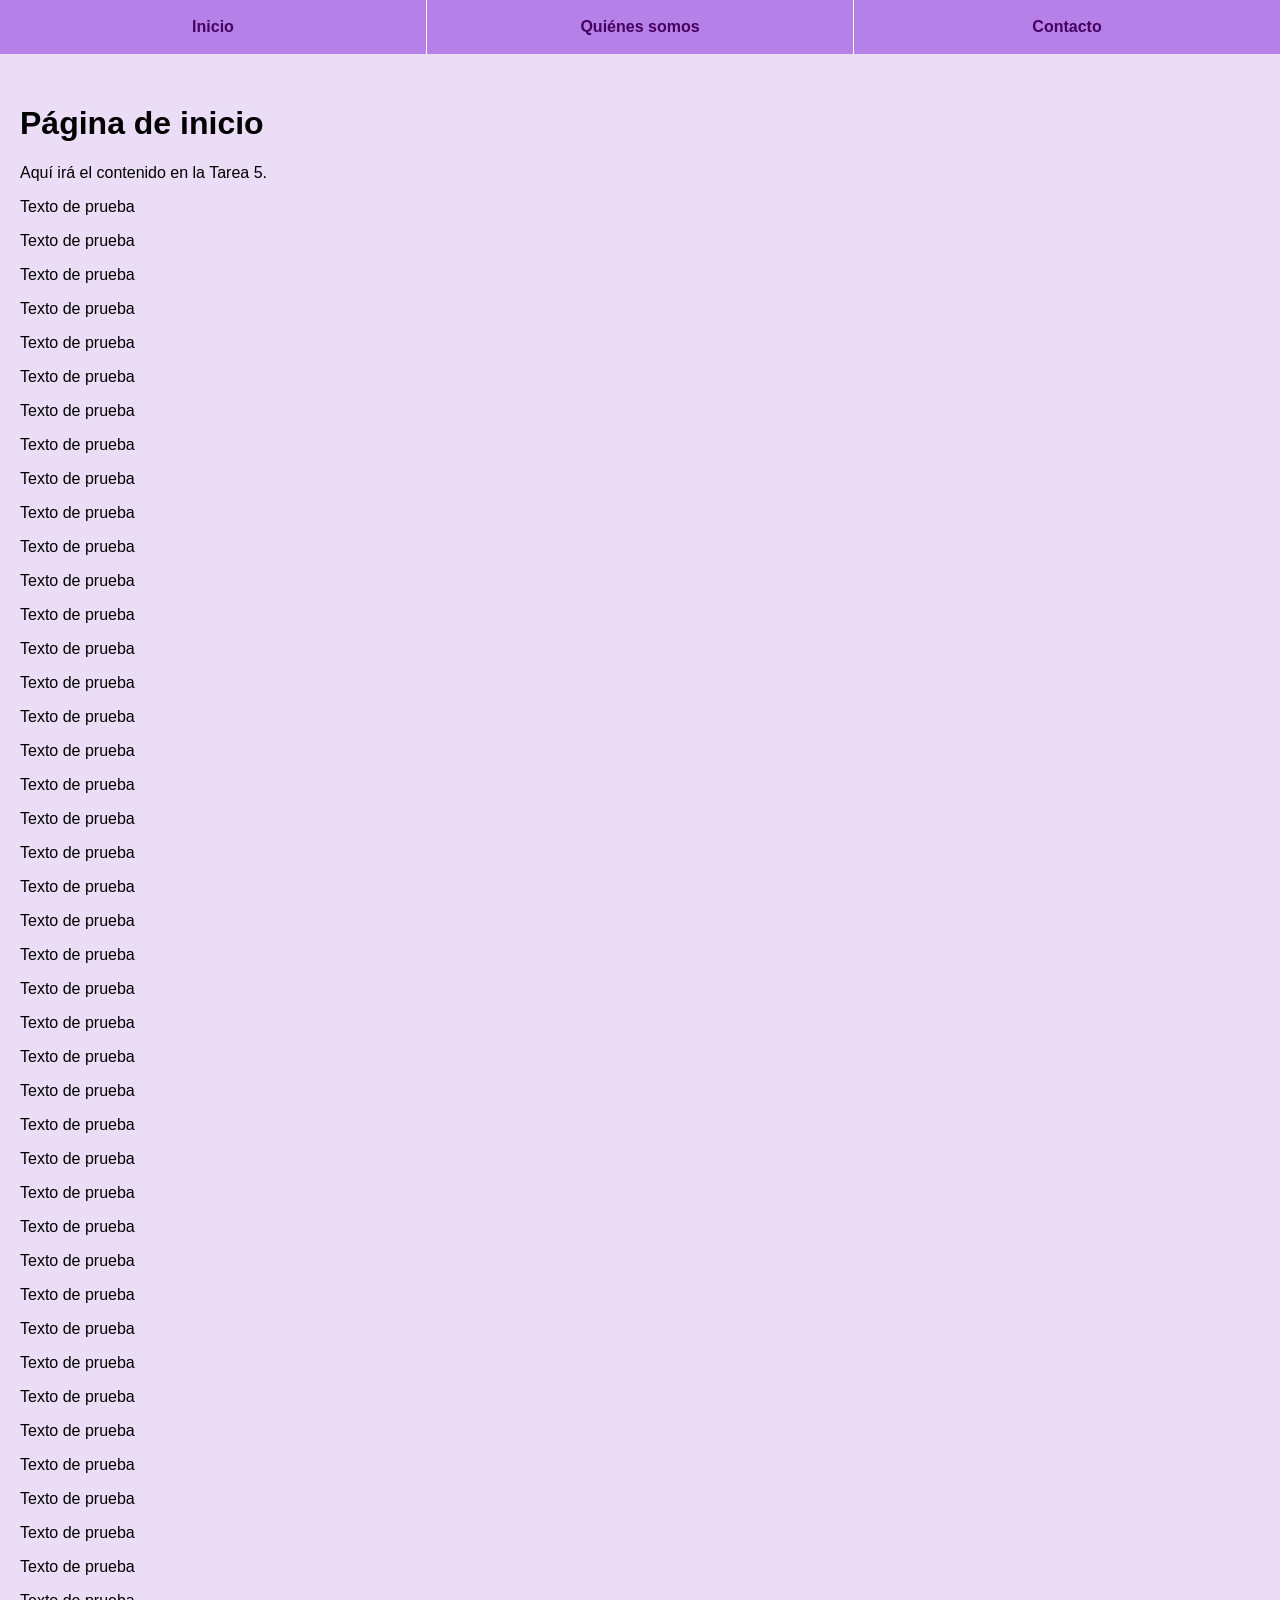
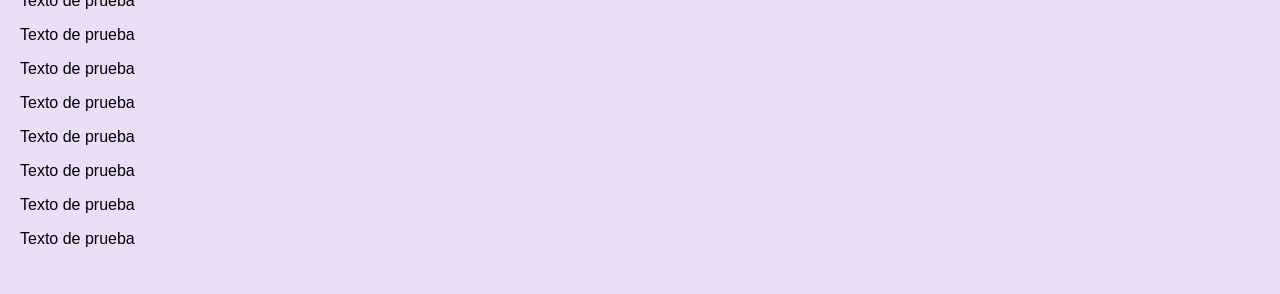
==== ad-l4-1.0/index.html @ d13092ee "barra fija nav con scroll. Closes #19" ====
<!DOCTYPE html>
<html lang="es">
<head>
  <meta charset="UTF-8">
  <meta name="viewport" content="width=device-width, initial-scale=1.0">
  <title>Mundo Canino - Inicio</title>
  <link rel="stylesheet" href="style.css">
</head>
<body>

  <nav>
    <a href="index.html">Inicio</a>
    <a href="about.html">Quiénes somos</a>
    <a href="contact.html">Contacto</a>
  </nav>

  <main>
    <h1>Página de inicio</h1>
        <p>Aquí irá el contenido en la Tarea 5.</p>
        <p>Texto de prueba</p>
        <p>Texto de prueba</p>
        <p>Texto de prueba</p>
        <p>Texto de prueba</p>
        <p>Texto de prueba</p>
        <p>Texto de prueba</p>
        <p>Texto de prueba</p>
        <p>Texto de prueba</p>
        <p>Texto de prueba</p>
        <p>Texto de prueba</p>
        <p>Texto de prueba</p>
        <p>Texto de prueba</p>
        <p>Texto de prueba</p>
        <p>Texto de prueba</p>
        <p>Texto de prueba</p>
        <p>Texto de prueba</p>
        <p>Texto de prueba</p>
        <p>Texto de prueba</p>
        <p>Texto de prueba</p>
        <p>Texto de prueba</p>
        <p>Texto de prueba</p>
        <p>Texto de prueba</p>
        <p>Texto de prueba</p>
        <p>Texto de prueba</p>
        <p>Texto de prueba</p>
        <p>Texto de prueba</p>
        <p>Texto de prueba</p>
        <p>Texto de prueba</p>
        <p>Texto de prueba</p>
        <p>Texto de prueba</p>
        <p>Texto de prueba</p>
        <p>Texto de prueba</p>
        <p>Texto de prueba</p>
        <p>Texto de prueba</p>
        <p>Texto de prueba</p>
        <p>Texto de prueba</p>
        <p>Texto de prueba</p>
        <p>Texto de prueba</p>
        <p>Texto de prueba</p>
        <p>Texto de prueba</p>
        <p>Texto de prueba</p>
        <p>Texto de prueba</p>
        <p>Texto de prueba</p>
        <p>Texto de prueba</p>
        <p>Texto de prueba</p>
        <p>Texto de prueba</p>
        <p>Texto de prueba</p>
        <p>Texto de prueba</p>
        <p>Texto de prueba</p>

  </main>

</body>
</html>
---- ad-l4-1.0/style.css ----
html {
  height: 100%;
  width: 100%;
}

* {   
  box-sizing: border-box;
}

body {
  margin: 0;
  font-family: Arial, sans-serif;
  background-color: #ebddf5;
}

nav {
  position: sticky;
  top: 0;
  z-index: 100;
  display: flex;
  background-color: #b680e9;
}

nav a { 
  flex: 1;
  text-align: center;
  padding: 18px;
  color: rgb(71, 1, 94);
  text-decoration: none;
  font-weight: bold;
  border-right: 1px solid white;
}

nav a:last-child { 
  border-right: none;
}

nav a:hover { 
  background-color: #cf06f2;
}

main {
  padding: 30px 20px;
}
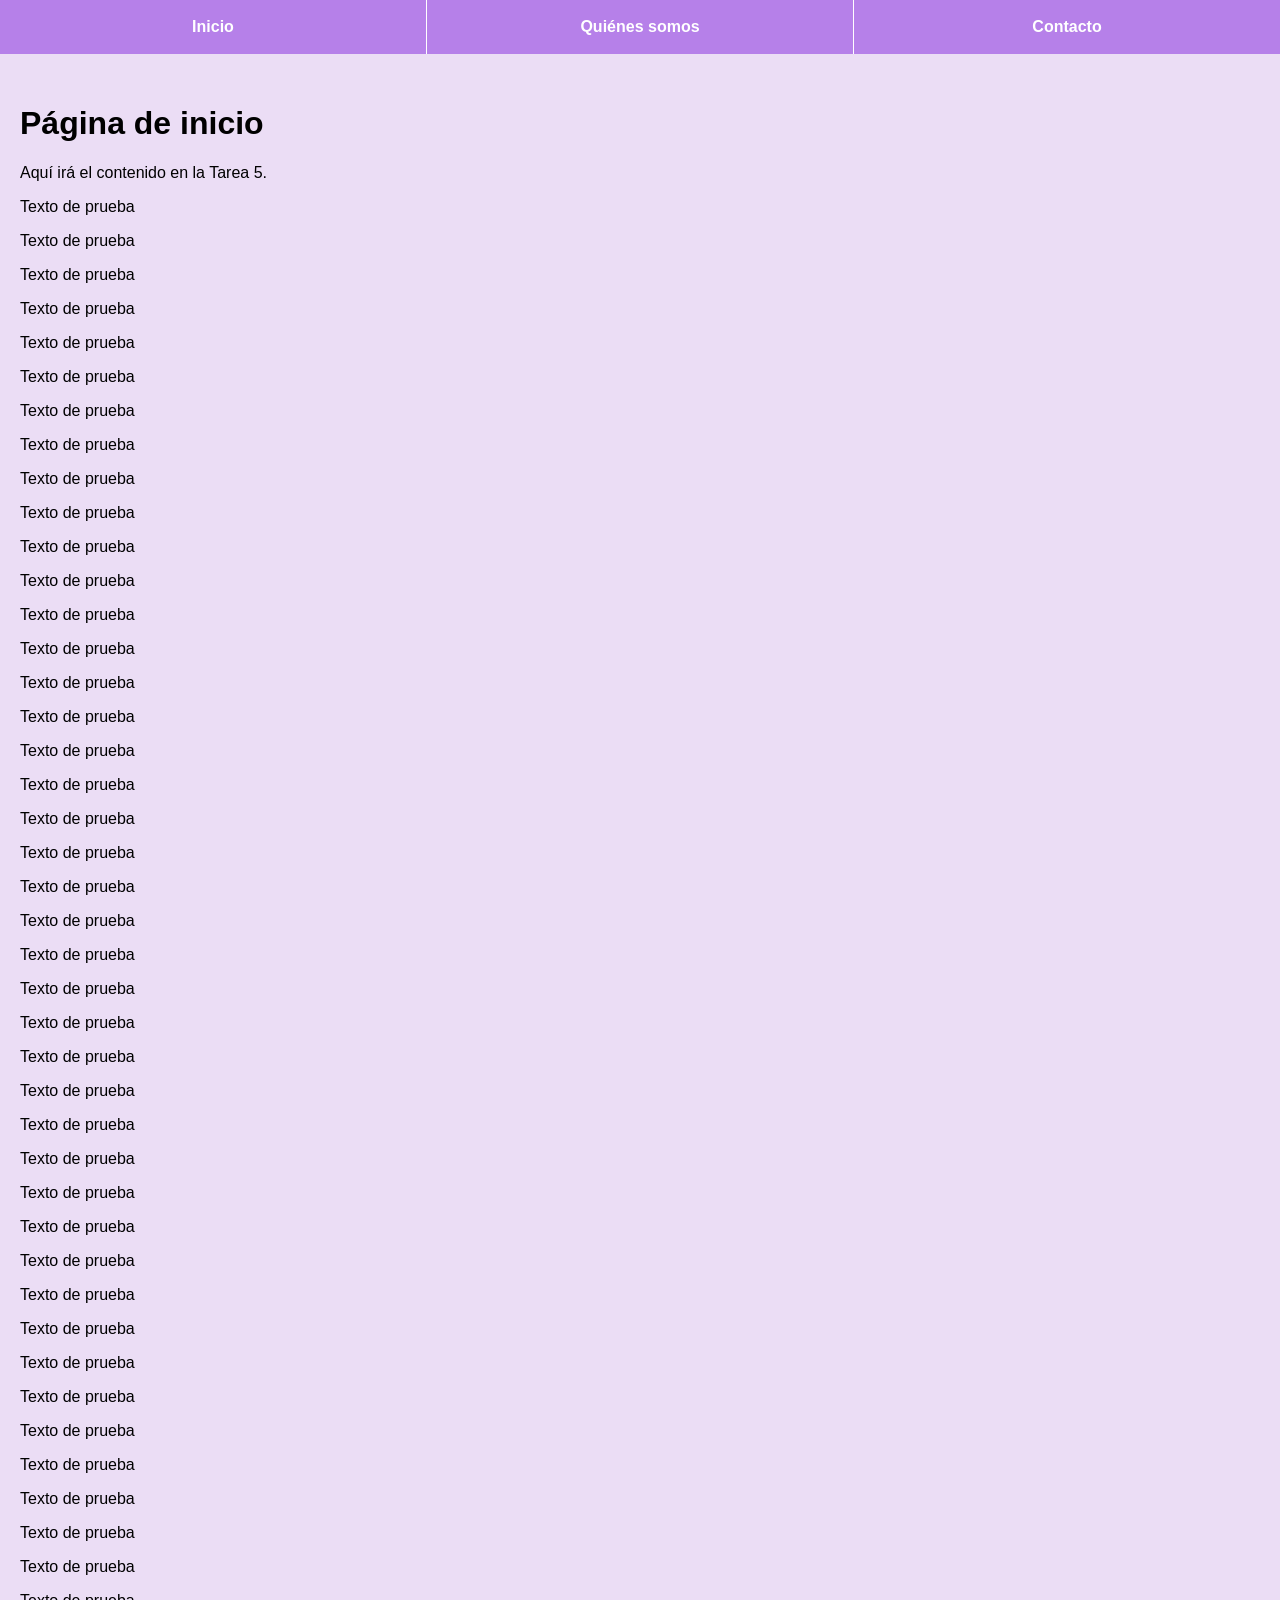
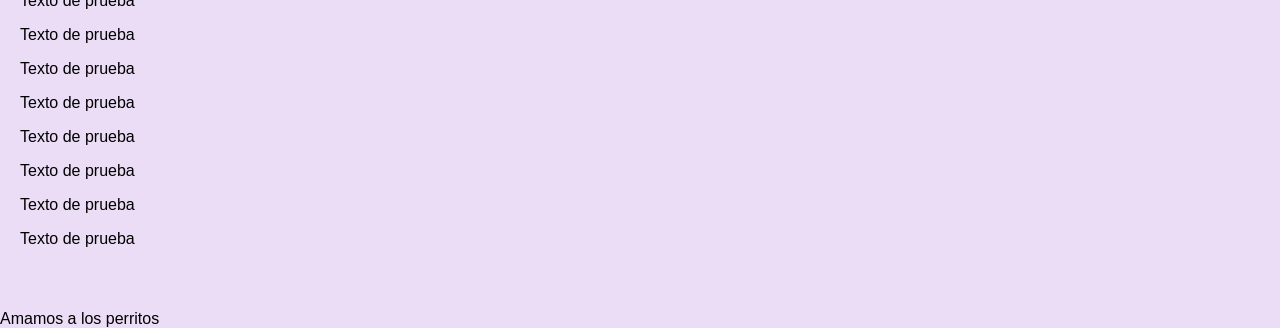
==== commit 6a384332: "Encabezado. Closes #22" ====
--- a/ad-l4-1.0/index.html
+++ b/ad-l4-1.0/index.html
@@ -6,6 +6,7 @@
   <title>Mundo Canino - Inicio</title>
   <link rel="stylesheet" href="style.css">
 </head>
+
 <body>
 
   <nav>
@@ -68,6 +69,11 @@
         <p>Texto de prueba</p>
 
   </main>
+  
+  <footer>
+    <p>Amamos a los perritos</p>
+  </footer>
+
 
 </body>
 </html>
--- a/ad-l4-1.0/style.css
+++ b/ad-l4-1.0/style.css
@@ -25,7 +25,7 @@
   flex: 1;
   text-align: center;
   padding: 18px;
-  color: rgb(71, 1, 94);
+  color: rgb(255, 255, 255);
   text-decoration: none;
   font-weight: bold;
   border-right: 1px solid white;
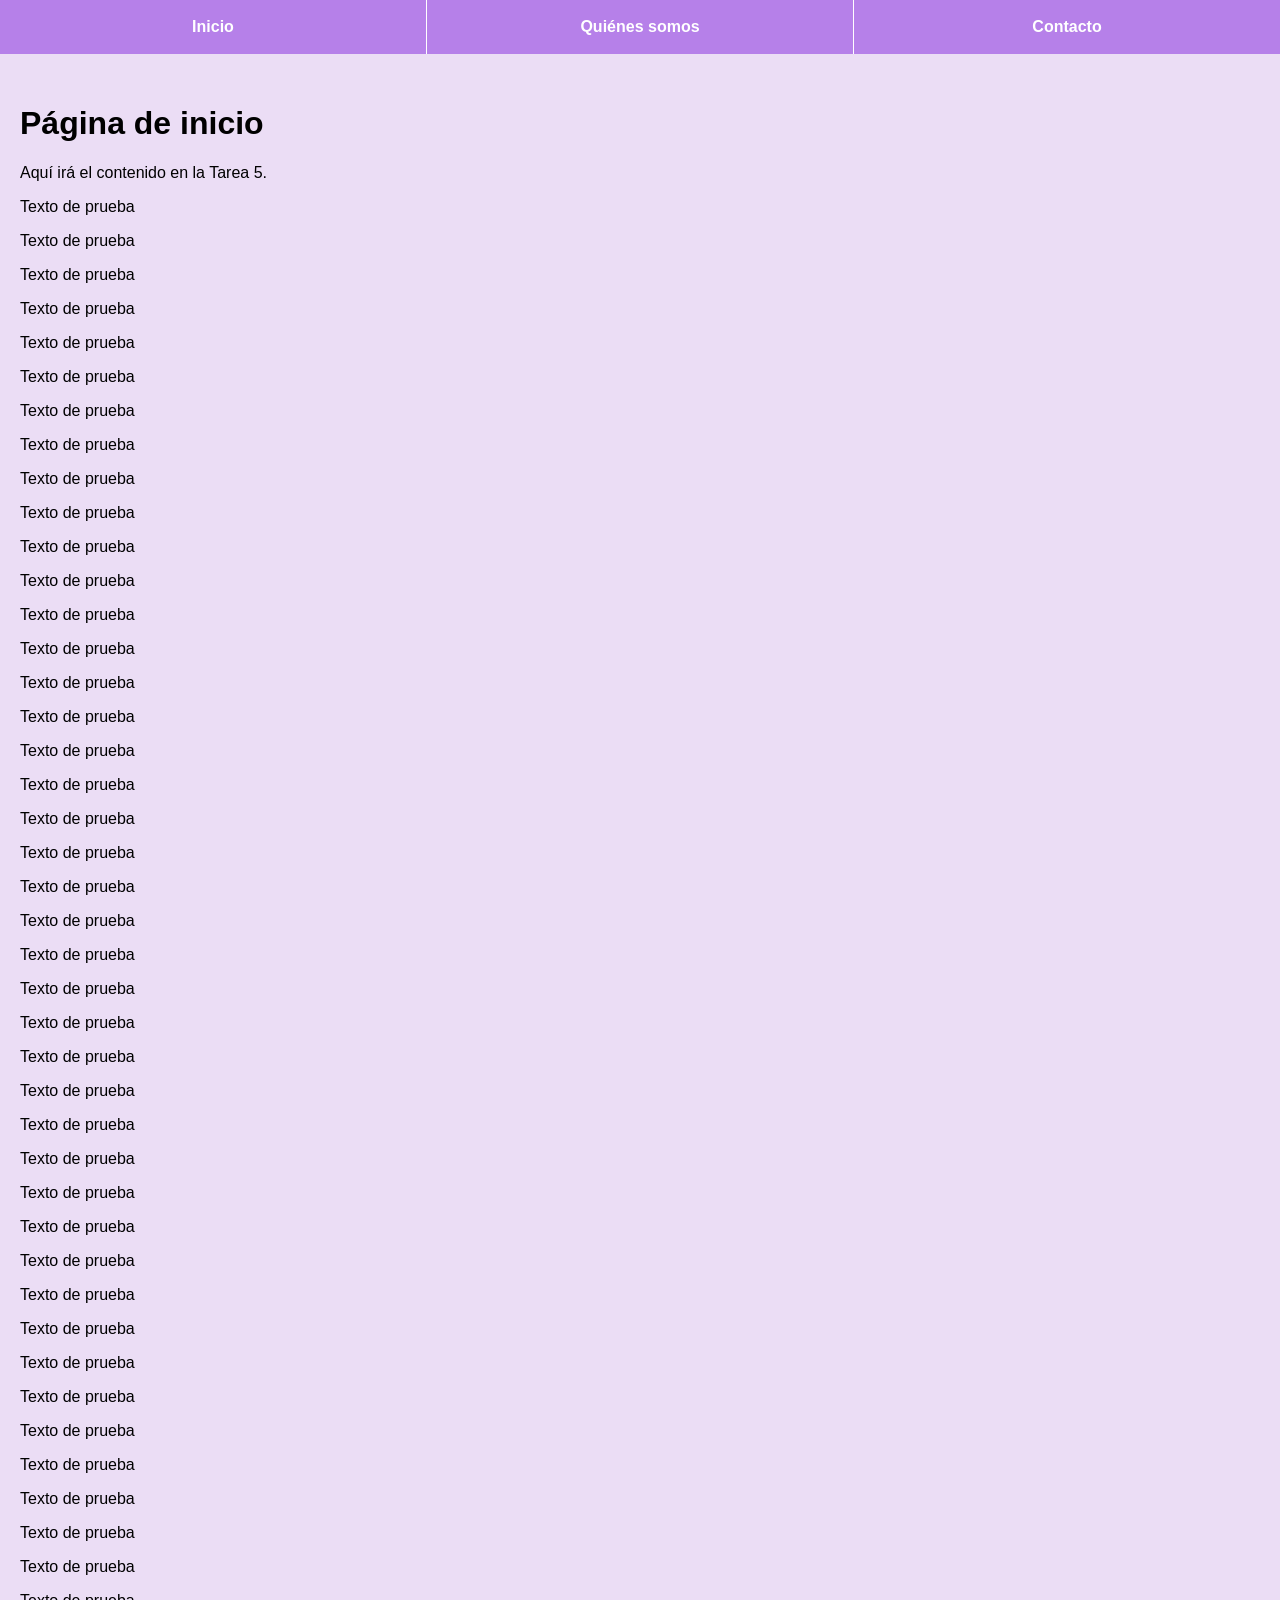
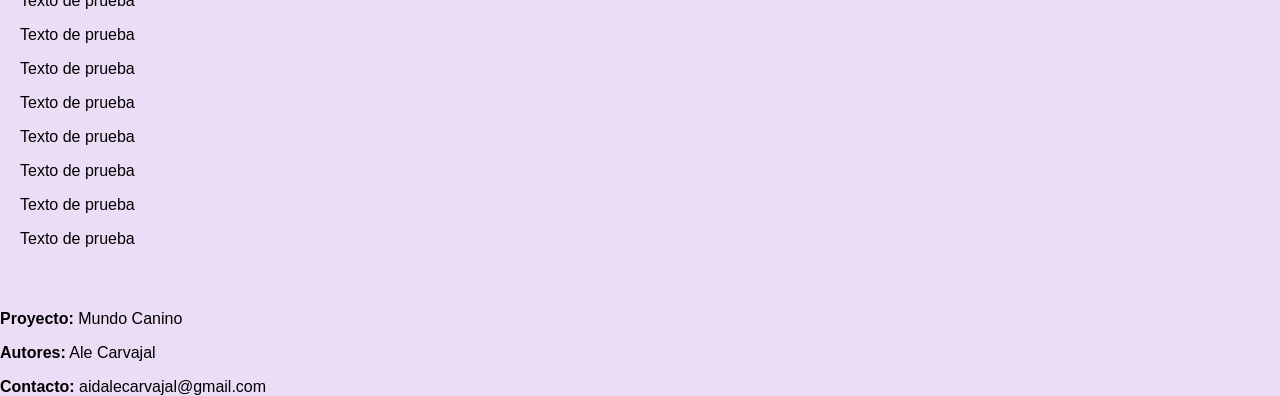
==== commit 9e81300d: "info de contacto. Closes #23" ====
--- a/ad-l4-1.0/index.html
+++ b/ad-l4-1.0/index.html
@@ -71,7 +71,9 @@
   </main>
   
   <footer>
-    <p>Amamos a los perritos</p>
+    <p><strong>Proyecto:</strong> Mundo Canino</p>
+    <p><strong>Autores:</strong> Ale Carvajal</p>
+    <p><strong>Contacto:</strong> aidalecarvajal@gmail.com</p>
   </footer>
 
 
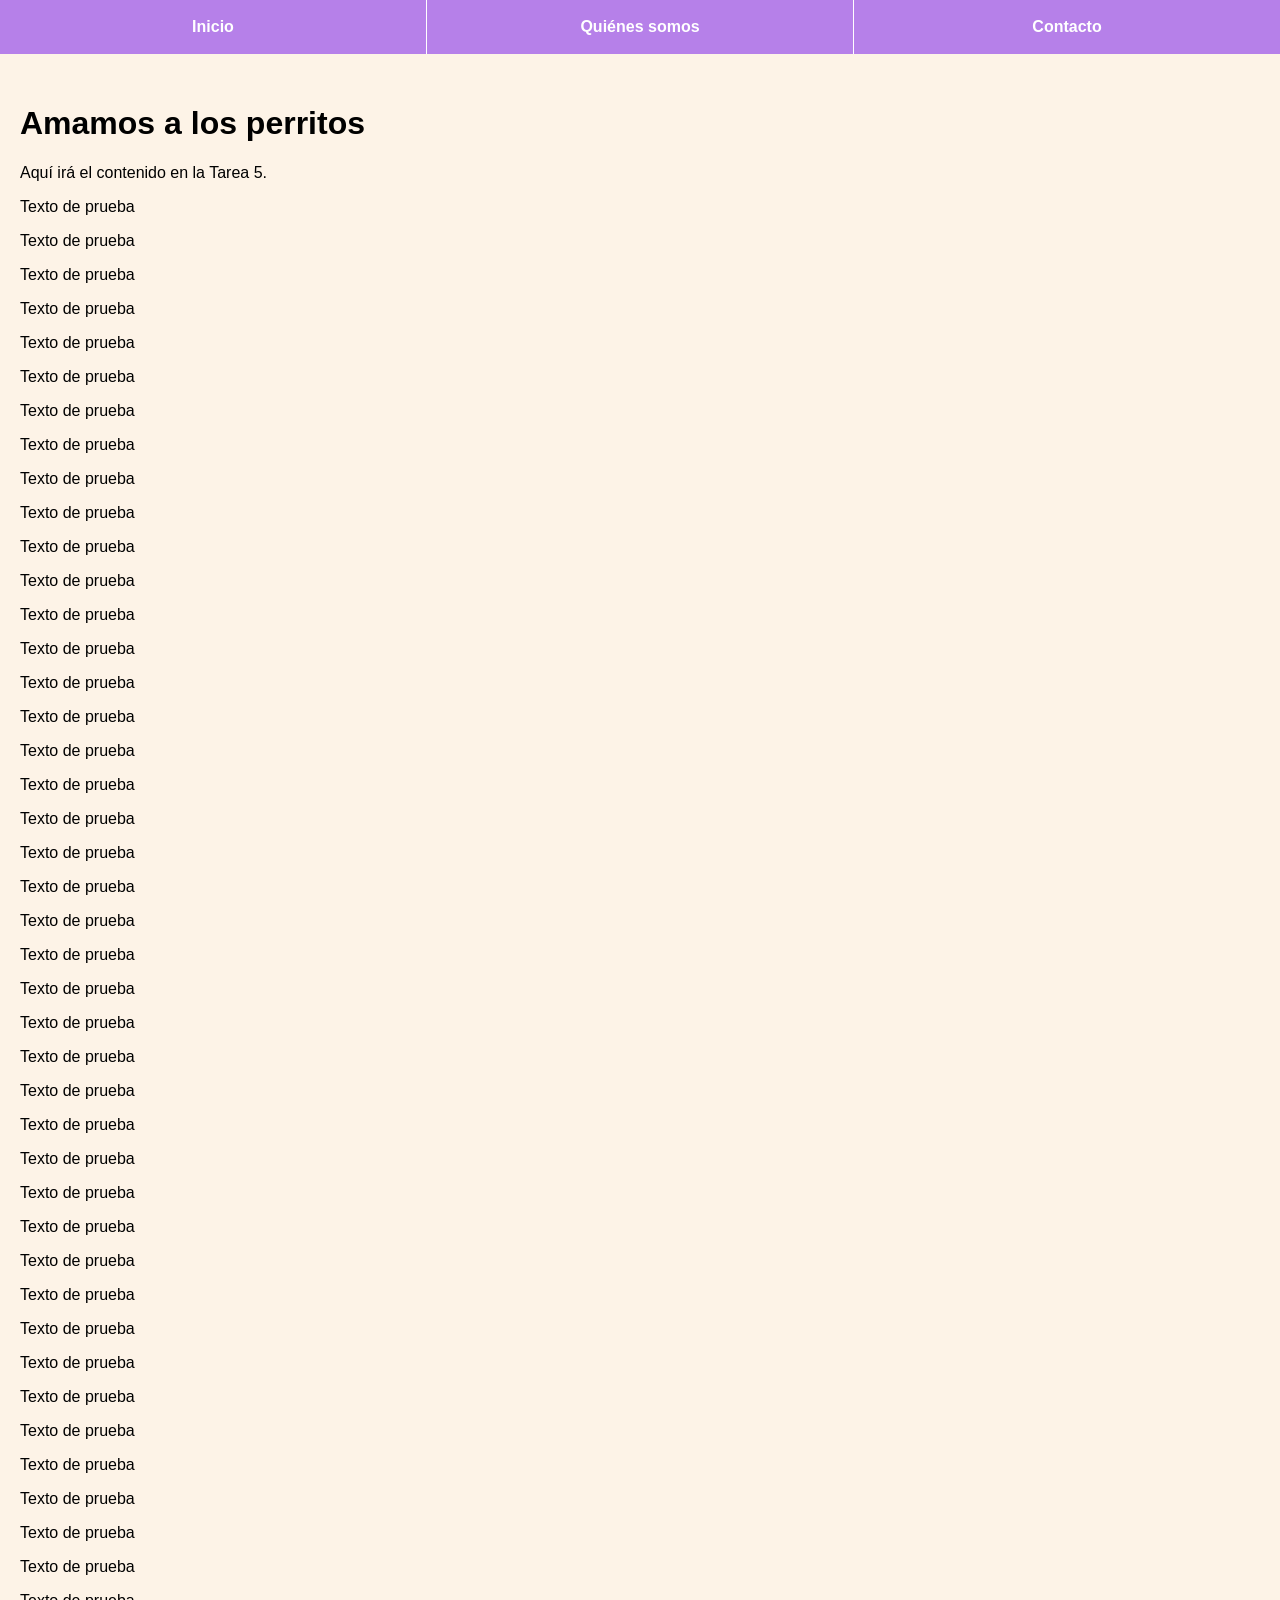
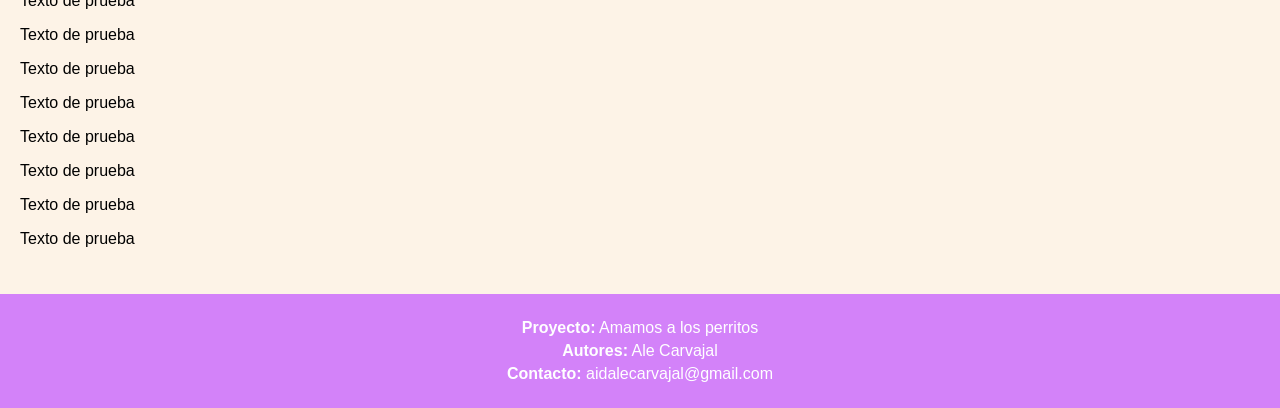
==== commit e28c8e52: "cambio título" ====
--- a/ad-l4-1.0/index.html
+++ b/ad-l4-1.0/index.html
@@ -3,7 +3,7 @@
 <head>
   <meta charset="UTF-8">
   <meta name="viewport" content="width=device-width, initial-scale=1.0">
-  <title>Mundo Canino - Inicio</title>
+  <title>Amamos a los perritos - Inicio</title>
   <link rel="stylesheet" href="style.css">
 </head>
 
@@ -16,7 +16,7 @@
   </nav>
 
   <main>
-    <h1>Página de inicio</h1>
+    <h1>Amamos a los perritos</h1>
         <p>Aquí irá el contenido en la Tarea 5.</p>
         <p>Texto de prueba</p>
         <p>Texto de prueba</p>
@@ -71,7 +71,7 @@
   </main>
   
   <footer>
-    <p><strong>Proyecto:</strong> Mundo Canino</p>
+    <p><strong>Proyecto:</strong> Amamos a los perritos</p>
     <p><strong>Autores:</strong> Ale Carvajal</p>
     <p><strong>Contacto:</strong> aidalecarvajal@gmail.com</p>
   </footer>
--- a/ad-l4-1.0/style.css
+++ b/ad-l4-1.0/style.css
@@ -10,7 +10,26 @@
 body {
   margin: 0;
   font-family: Arial, sans-serif;
-  background-color: #ebddf5;
+  background-color: #fdf3e7;
+  min-height: 100%;
+  display: flex;
+  flex-direction: column;
+}
+
+main {
+  flex: 1;
+  padding: 30px 20px;
+}
+
+footer {
+  background-color: #d382f9;
+  color: white;
+  text-align: center;
+  padding: 20px;
+}
+
+footer p {
+  margin: 5px 0;
 }
 
 nav {
@@ -39,6 +58,3 @@
   background-color: #cf06f2;
 }
 
-main {
-  padding: 30px 20px;
-}
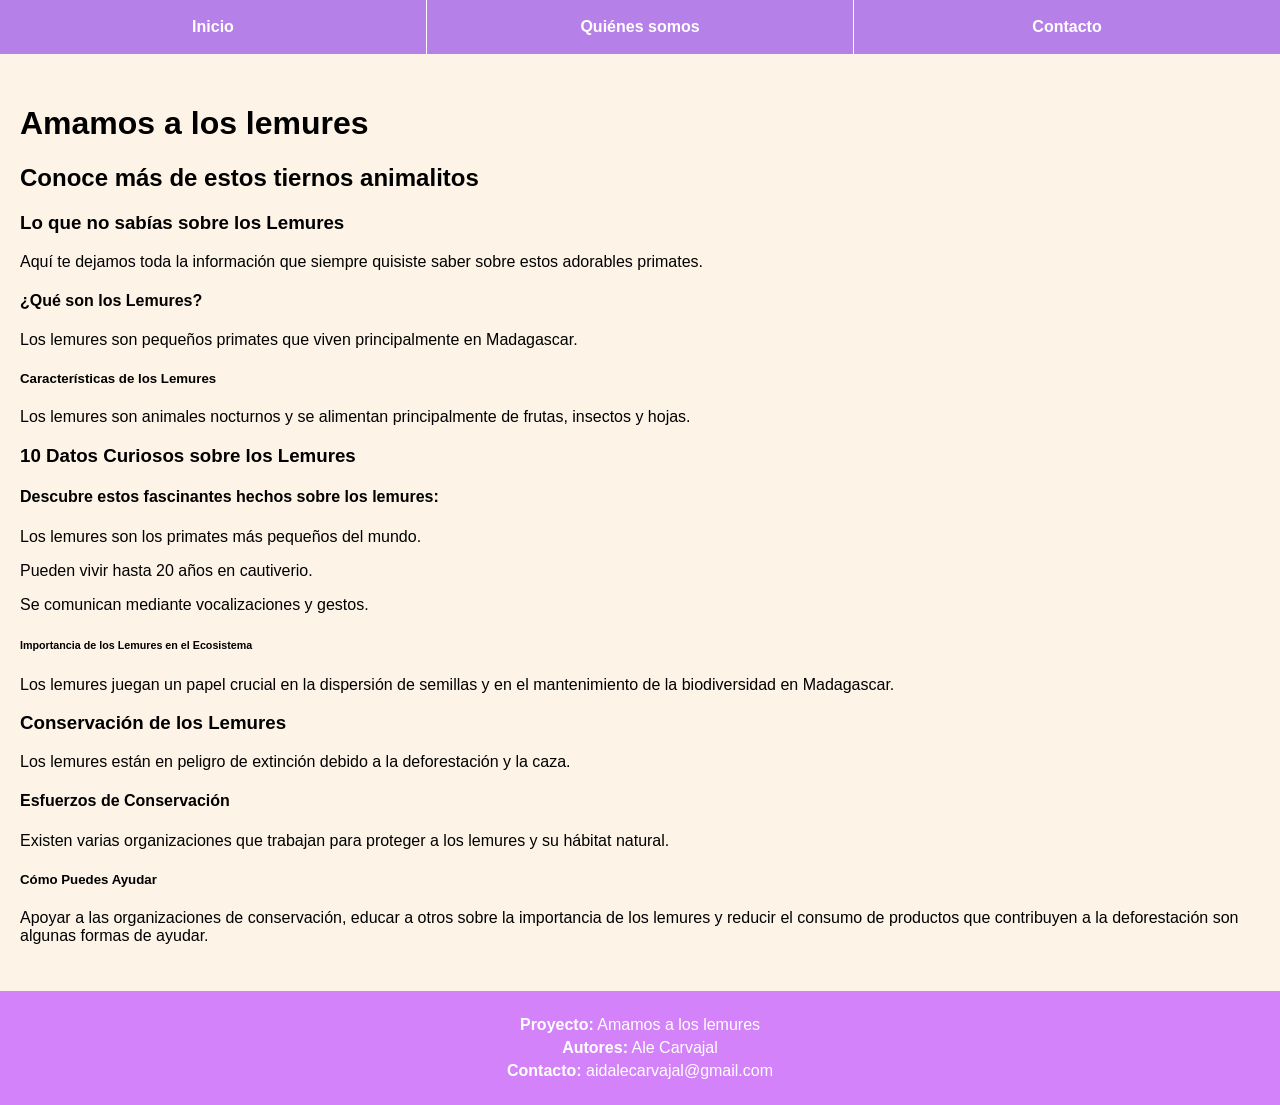
==== commit 8b8029df: "Escribir contenido de la página principal. Closes #27" ====
--- a/ad-l4-1.0/index.html
+++ b/ad-l4-1.0/index.html
@@ -16,62 +16,47 @@
   </nav>
 
   <main>
-    <h1>Amamos a los perritos</h1>
-        <p>Aquí irá el contenido en la Tarea 5.</p>
-        <p>Texto de prueba</p>
-        <p>Texto de prueba</p>
-        <p>Texto de prueba</p>
-        <p>Texto de prueba</p>
-        <p>Texto de prueba</p>
-        <p>Texto de prueba</p>
-        <p>Texto de prueba</p>
-        <p>Texto de prueba</p>
-        <p>Texto de prueba</p>
-        <p>Texto de prueba</p>
-        <p>Texto de prueba</p>
-        <p>Texto de prueba</p>
-        <p>Texto de prueba</p>
-        <p>Texto de prueba</p>
-        <p>Texto de prueba</p>
-        <p>Texto de prueba</p>
-        <p>Texto de prueba</p>
-        <p>Texto de prueba</p>
-        <p>Texto de prueba</p>
-        <p>Texto de prueba</p>
-        <p>Texto de prueba</p>
-        <p>Texto de prueba</p>
-        <p>Texto de prueba</p>
-        <p>Texto de prueba</p>
-        <p>Texto de prueba</p>
-        <p>Texto de prueba</p>
-        <p>Texto de prueba</p>
-        <p>Texto de prueba</p>
-        <p>Texto de prueba</p>
-        <p>Texto de prueba</p>
-        <p>Texto de prueba</p>
-        <p>Texto de prueba</p>
-        <p>Texto de prueba</p>
-        <p>Texto de prueba</p>
-        <p>Texto de prueba</p>
-        <p>Texto de prueba</p>
-        <p>Texto de prueba</p>
-        <p>Texto de prueba</p>
-        <p>Texto de prueba</p>
-        <p>Texto de prueba</p>
-        <p>Texto de prueba</p>
-        <p>Texto de prueba</p>
-        <p>Texto de prueba</p>
-        <p>Texto de prueba</p>
-        <p>Texto de prueba</p>
-        <p>Texto de prueba</p>
-        <p>Texto de prueba</p>
-        <p>Texto de prueba</p>
-        <p>Texto de prueba</p>
+    <h1>Amamos a los lemures</h1>
+    <h2>Conoce más de estos tiernos animalitos</h2>
+
+    <section class="entrada">
+      <div class="texto">
+        <h3>Lo que no sabías sobre los Lemures</h3>
+        <p>Aquí te dejamos toda la información que siempre quisiste saber sobre estos adorables primates.</p>
+        <h4>¿Qué son los Lemures?</h4>
+        <p>Los lemures son pequeños primates que viven principalmente en Madagascar.</p>
+        <h5>Características de los Lemures</h5>
+        <p>Los lemures son animales nocturnos y se alimentan principalmente de frutas, insectos y hojas.</p>
+      </div>
+    </section>
+
+    <section class="entrada">
+      <div class="texto">
+        <h3>10 Datos Curiosos sobre los Lemures</h3>
+        <h4>Descubre estos fascinantes hechos sobre los lemures:</h4>
+          <p>Los lemures son los primates más pequeños del mundo.</p>
+          <p>Pueden vivir hasta 20 años en cautiverio.</p>
+          <p>Se comunican mediante vocalizaciones y gestos.</p>
+        <h6>Importancia de los Lemures en el Ecosistema</h6>
+        <p>Los lemures juegan un papel crucial en la dispersión de semillas y en el mantenimiento de la biodiversidad en Madagascar.</p>
+      </div>
+    </section>
+
+    <section class="entrada">
+      <div class="texto">
+        <h3>Conservación de los Lemures</h3>
+        <p>Los lemures están en peligro de extinción debido a la deforestación y la caza.</p>
+        <h4>Esfuerzos de Conservación</h4>
+        <p>Existen varias organizaciones que trabajan para proteger a los lemures y su hábitat natural.</p>
+        <h5>Cómo Puedes Ayudar</h5>
+        <p>Apoyar a las organizaciones de conservación, educar a otros sobre la importancia de los lemures y reducir el consumo de productos que contribuyen a la deforestación son algunas formas de ayudar.</p>
+      </div>
+    </section>
 
   </main>
   
   <footer>
-    <p><strong>Proyecto:</strong> Amamos a los perritos</p>
+    <p><strong>Proyecto:</strong> Amamos a los lemures</p>
     <p><strong>Autores:</strong> Ale Carvajal</p>
     <p><strong>Contacto:</strong> aidalecarvajal@gmail.com</p>
   </footer>
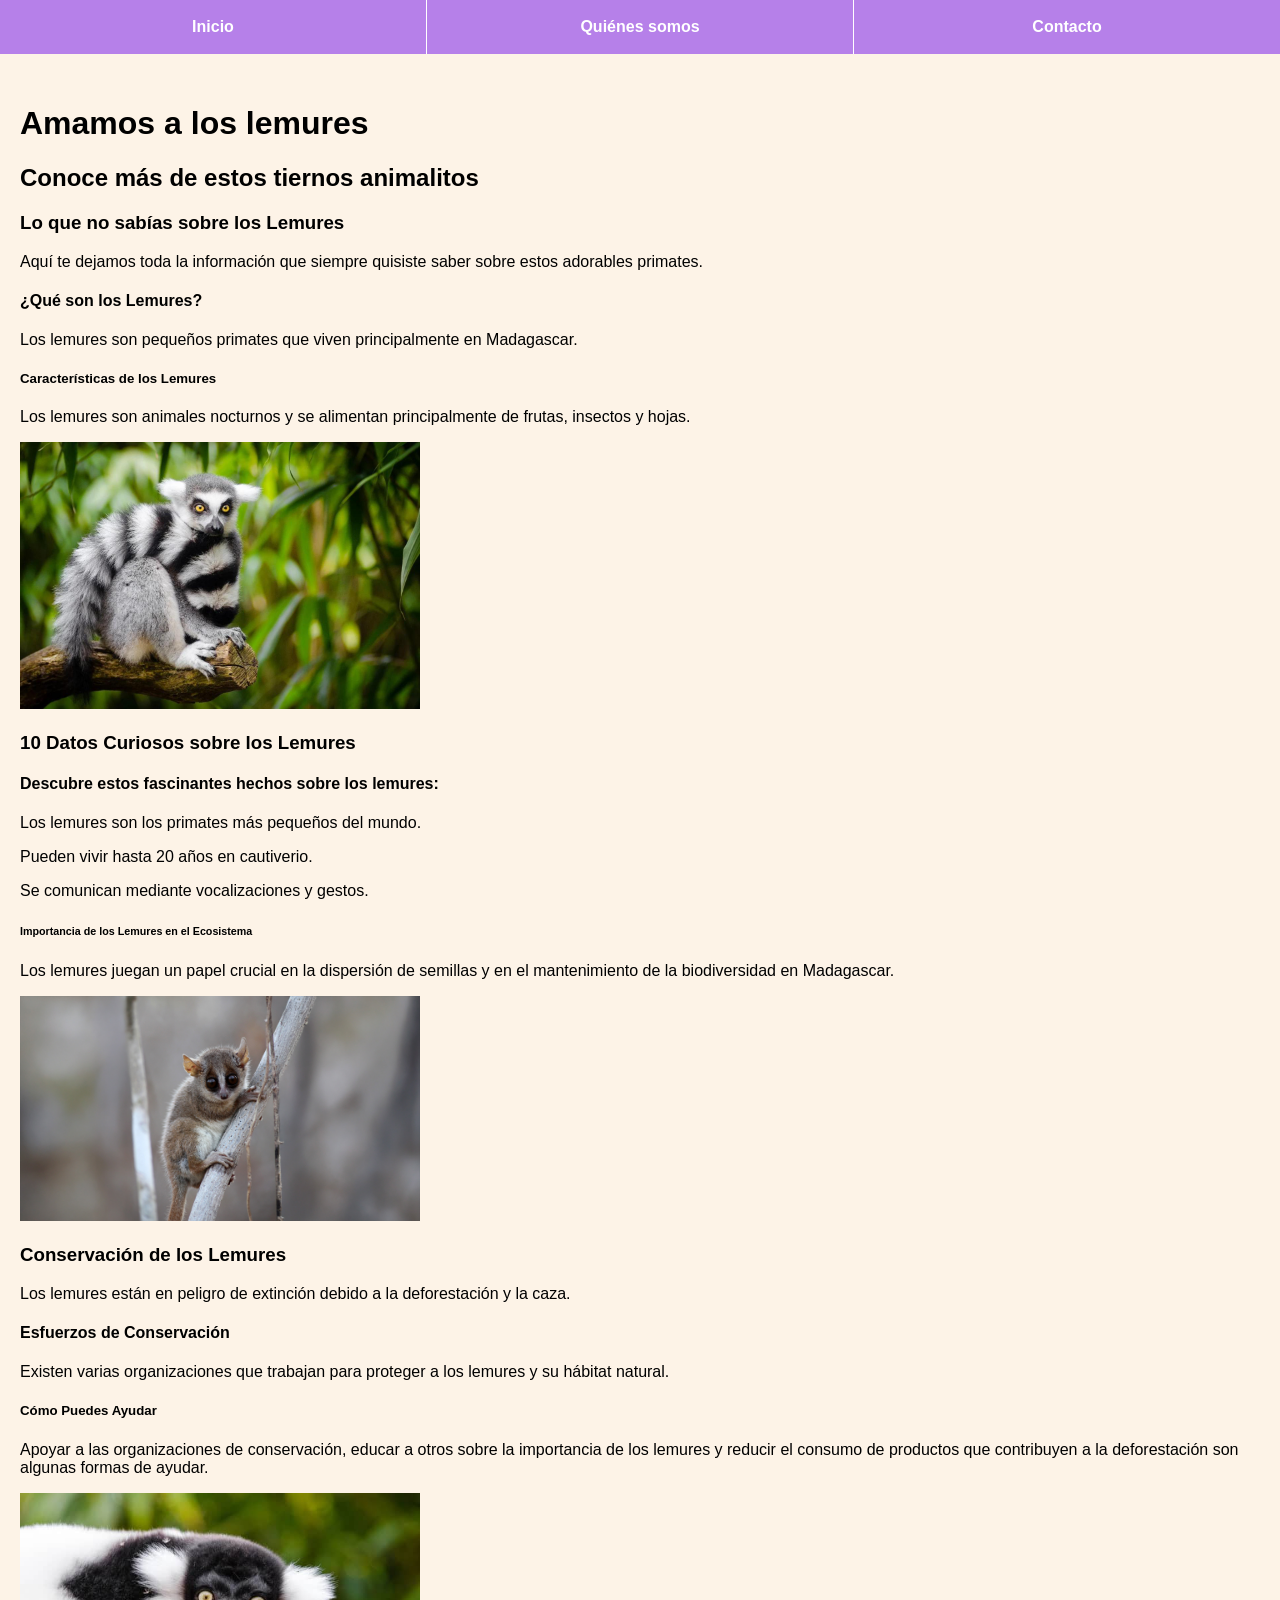
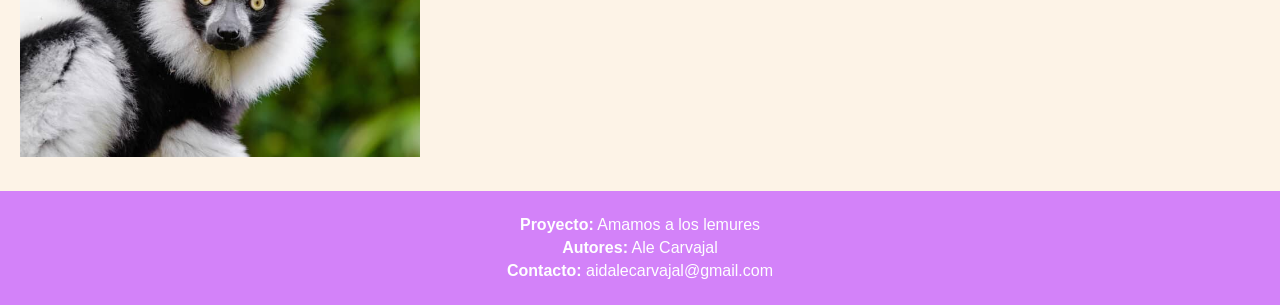
==== commit 9a4619f7: "Insertamos imágenes. Closes #29" ====
--- a/ad-l4-1.0/index.html
+++ b/ad-l4-1.0/index.html
@@ -28,6 +28,11 @@
         <h5>Características de los Lemures</h5>
         <p>Los lemures son animales nocturnos y se alimentan principalmente de frutas, insectos y hojas.</p>
       </div>
+
+      <div class="imagen">
+        <img src="Pic/lemur1.jpg" alt="Un lemur cola anillada en su hábitat natural" width="400">
+      </div>
+
     </section>
 
     <section class="entrada">
@@ -40,6 +45,9 @@
         <h6>Importancia de los Lemures en el Ecosistema</h6>
         <p>Los lemures juegan un papel crucial en la dispersión de semillas y en el mantenimiento de la biodiversidad en Madagascar.</p>
       </div>
+            <div class="imagen">
+        <img src="Pic/lemur2.jpg" alt="Un lemur ratón mirando hacia la cámara" width="400">
+      </div>
     </section>
 
     <section class="entrada">
@@ -50,6 +58,9 @@
         <p>Existen varias organizaciones que trabajan para proteger a los lemures y su hábitat natural.</p>
         <h5>Cómo Puedes Ayudar</h5>
         <p>Apoyar a las organizaciones de conservación, educar a otros sobre la importancia de los lemures y reducir el consumo de productos que contribuyen a la deforestación son algunas formas de ayudar.</p>
+      </div>
+            <div class="imagen">
+        <img src="Pic/lemur3.jpg" alt="Un lemur rufo blanco y negro" width="400">
       </div>
     </section>
 
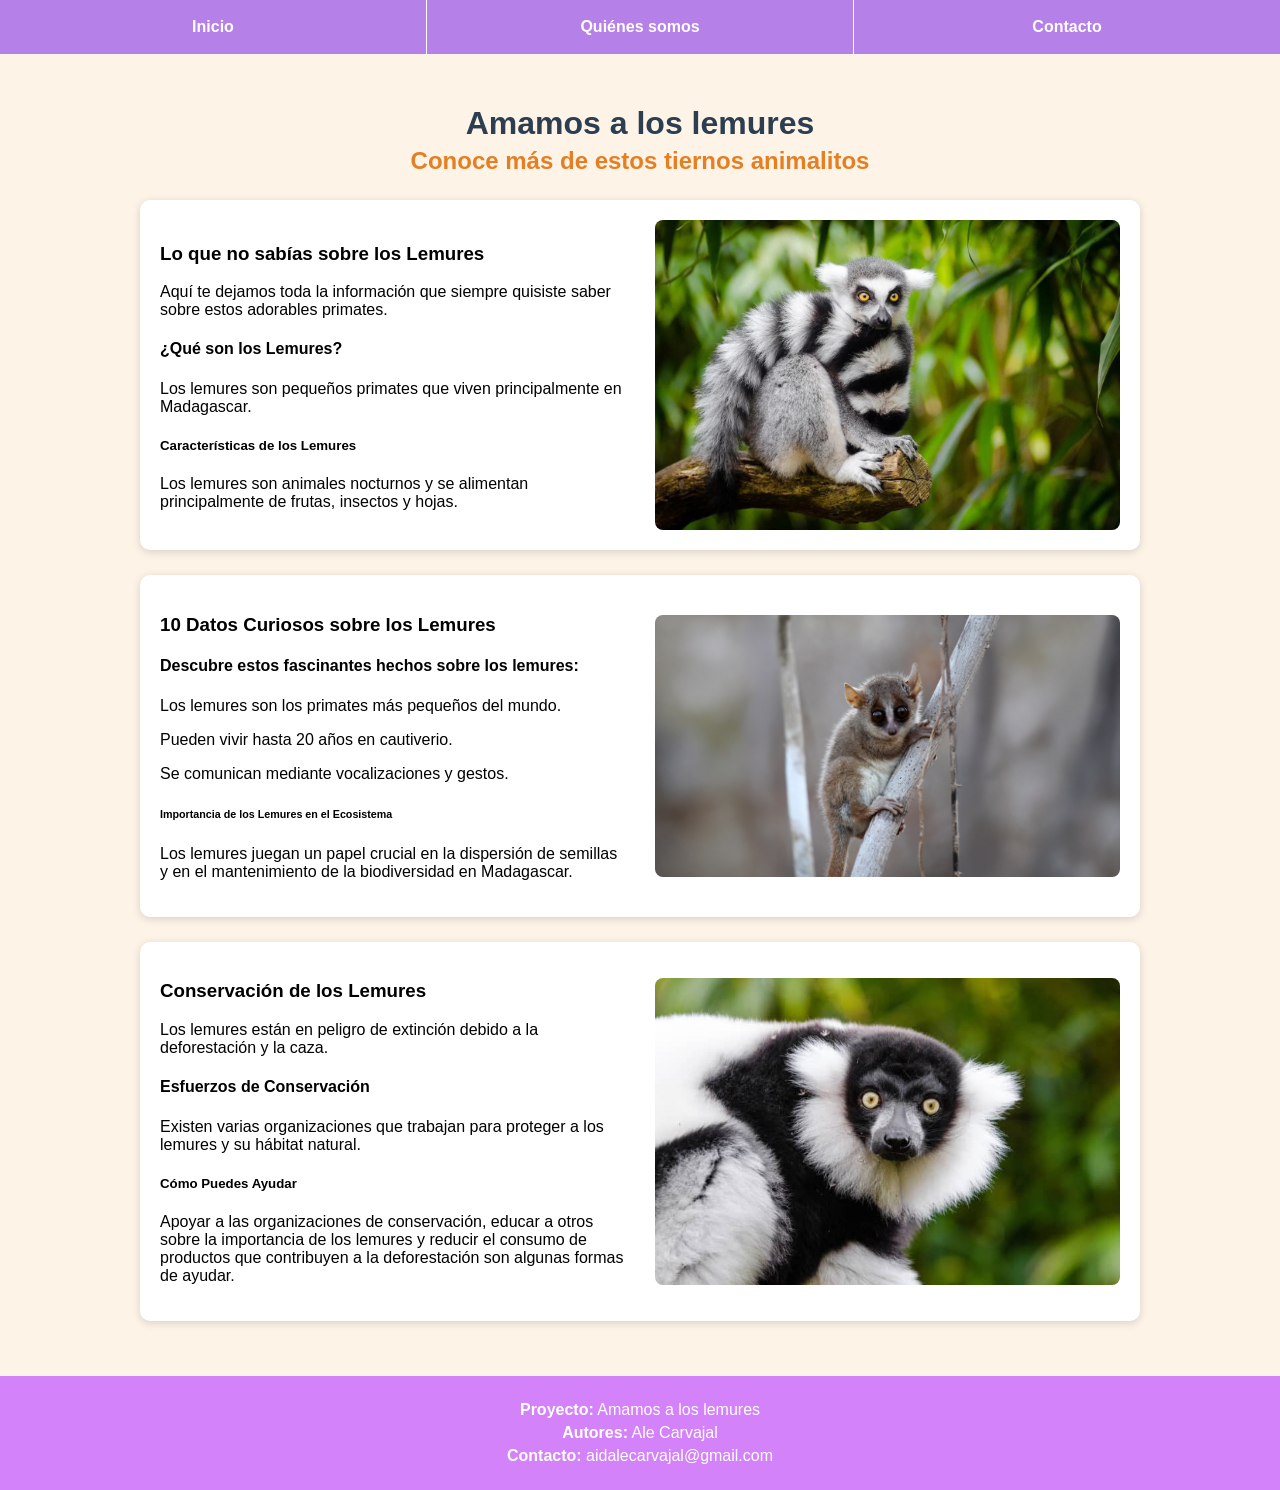
==== commit 655cdc3c: "Personalizamos contenido de la pag inicio. Closes #30" ====
--- a/ad-l4-1.0/index.html
+++ b/ad-l4-1.0/index.html
@@ -3,7 +3,7 @@
 <head>
   <meta charset="UTF-8">
   <meta name="viewport" content="width=device-width, initial-scale=1.0">
-  <title>Amamos a los perritos - Inicio</title>
+  <title>Amamos a los lemures - Inicio</title>
   <link rel="stylesheet" href="style.css">
 </head>
 
--- a/ad-l4-1.0/style.css
+++ b/ad-l4-1.0/style.css
@@ -19,6 +19,44 @@
 main {
   flex: 1;
   padding: 30px 20px;
+}
+
+main h1 {
+  text-align: center;
+  color: #2c3e50;
+  margin-bottom: 5px;
+}
+
+main h2 {
+  text-align: center;
+  color: #e67e22;
+  margin-top: 0;
+}
+
+.entrada {
+  display: flex;
+  gap: 30px;
+  align-items: center;
+  background-color: white;
+  padding: 20px;
+  margin: 25px auto;
+  max-width: 1000px;
+  border-radius: 10px;
+  box-shadow: 0 2px 8px rgba(0, 0, 0, 0.15);
+}
+
+.entrada .texto {
+  flex: 1;
+}
+
+.entrada .imagen {
+  flex: 1;
+}
+
+.entrada img {
+  width: 100%;
+  display: block;
+  border-radius: 8px;
 }
 
 footer {
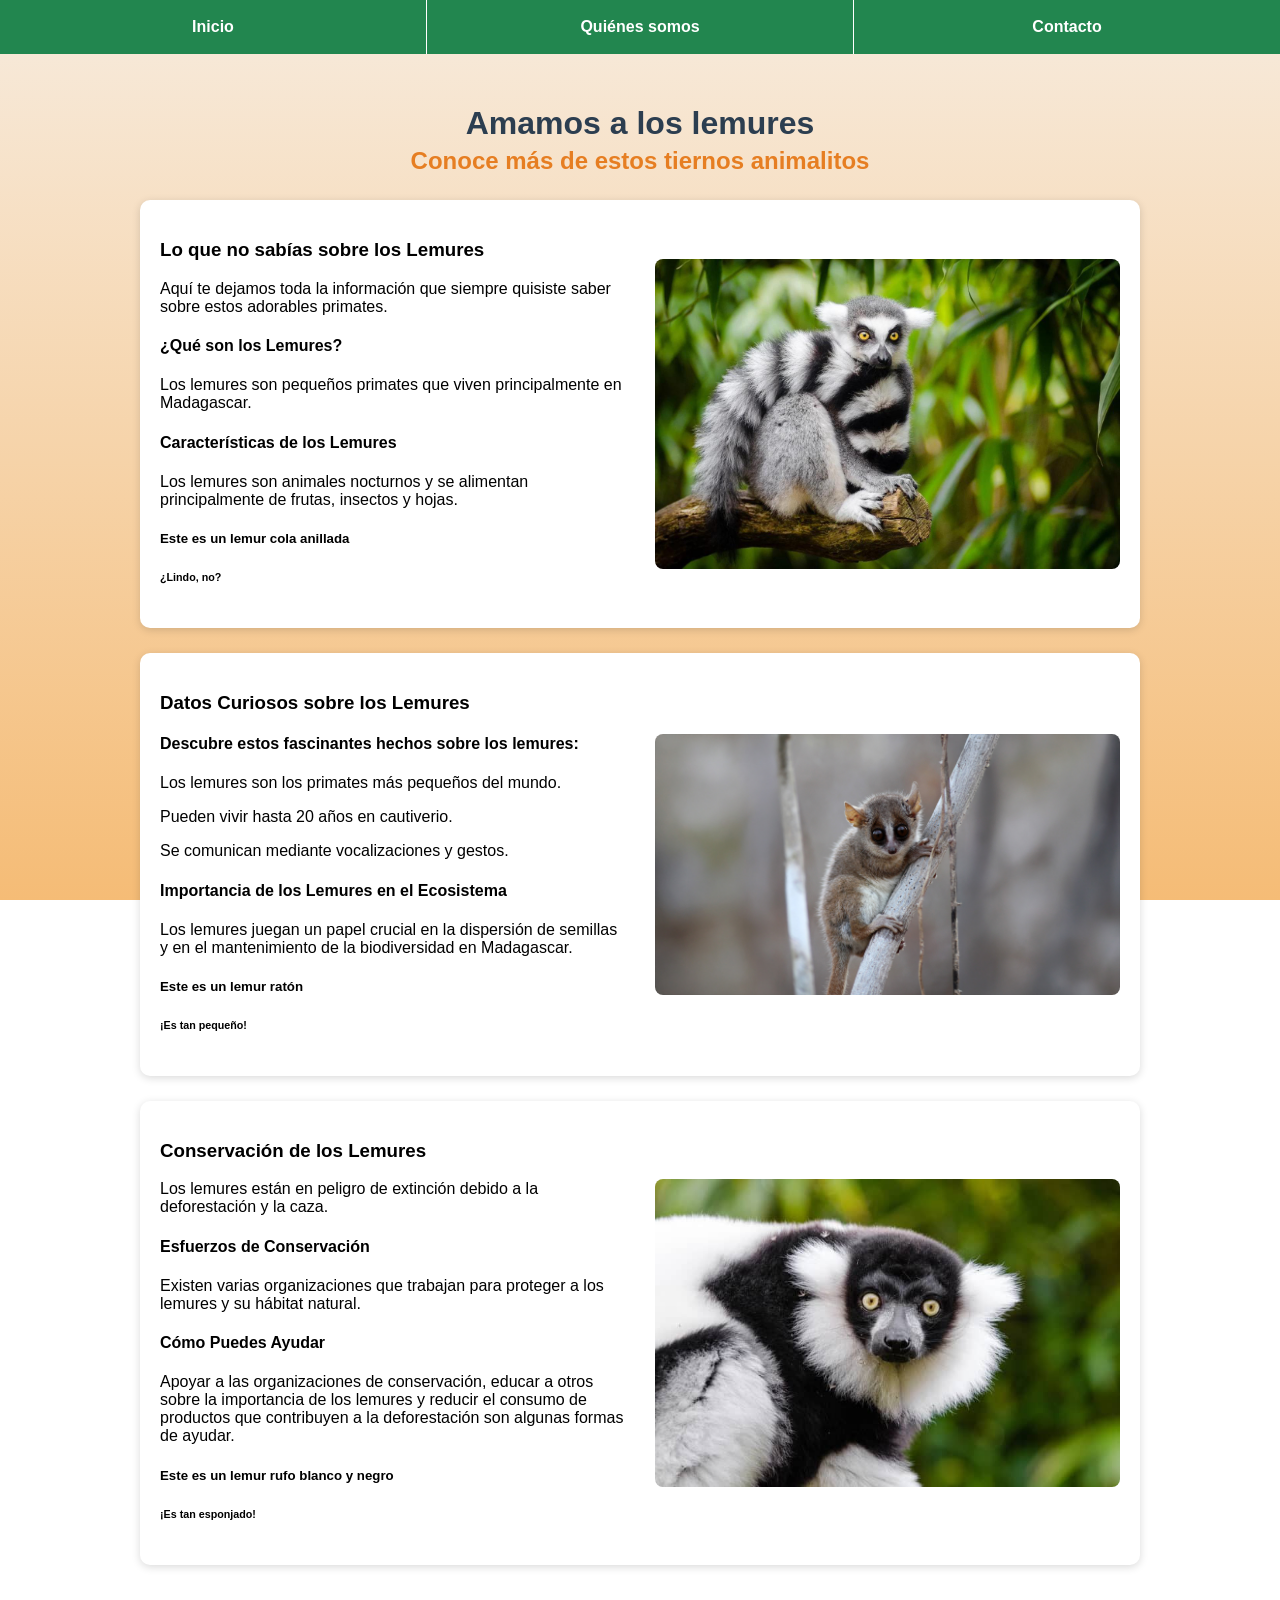
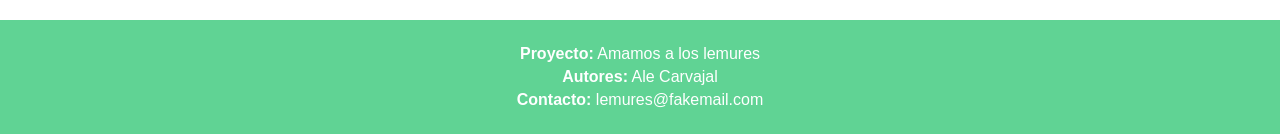
==== commit 0e24c84c: "Ajustes tarea 5" ====
--- a/ad-l4-1.0/index.html
+++ b/ad-l4-1.0/index.html
@@ -25,8 +25,10 @@
         <p>Aquí te dejamos toda la información que siempre quisiste saber sobre estos adorables primates.</p>
         <h4>¿Qué son los Lemures?</h4>
         <p>Los lemures son pequeños primates que viven principalmente en Madagascar.</p>
-        <h5>Características de los Lemures</h5>
+        <h4>Características de los Lemures</h4>
         <p>Los lemures son animales nocturnos y se alimentan principalmente de frutas, insectos y hojas.</p>
+        <h5>Este es un lemur cola anillada</h5>
+        <h6>¿Lindo, no?</h6>
       </div>
 
       <div class="imagen">
@@ -37,13 +39,16 @@
 
     <section class="entrada">
       <div class="texto">
-        <h3>10 Datos Curiosos sobre los Lemures</h3>
+        <h3>Datos Curiosos sobre los Lemures</h3>
         <h4>Descubre estos fascinantes hechos sobre los lemures:</h4>
           <p>Los lemures son los primates más pequeños del mundo.</p>
           <p>Pueden vivir hasta 20 años en cautiverio.</p>
           <p>Se comunican mediante vocalizaciones y gestos.</p>
-        <h6>Importancia de los Lemures en el Ecosistema</h6>
+        <h4>Importancia de los Lemures en el Ecosistema</h4>
         <p>Los lemures juegan un papel crucial en la dispersión de semillas y en el mantenimiento de la biodiversidad en Madagascar.</p>
+        <h5>Este es un lemur ratón</h5>
+        <h6>¡Es tan pequeño!</h6>
+
       </div>
             <div class="imagen">
         <img src="Pic/lemur2.jpg" alt="Un lemur ratón mirando hacia la cámara" width="400">
@@ -56,8 +61,11 @@
         <p>Los lemures están en peligro de extinción debido a la deforestación y la caza.</p>
         <h4>Esfuerzos de Conservación</h4>
         <p>Existen varias organizaciones que trabajan para proteger a los lemures y su hábitat natural.</p>
-        <h5>Cómo Puedes Ayudar</h5>
+        <h4>Cómo Puedes Ayudar</h4>
         <p>Apoyar a las organizaciones de conservación, educar a otros sobre la importancia de los lemures y reducir el consumo de productos que contribuyen a la deforestación son algunas formas de ayudar.</p>
+        <h5>Este es un lemur rufo blanco y negro</h5>
+        <h6>¡Es tan esponjado!</h6>
+      
       </div>
             <div class="imagen">
         <img src="Pic/lemur3.jpg" alt="Un lemur rufo blanco y negro" width="400">
@@ -69,7 +77,7 @@
   <footer>
     <p><strong>Proyecto:</strong> Amamos a los lemures</p>
     <p><strong>Autores:</strong> Ale Carvajal</p>
-    <p><strong>Contacto:</strong> aidalecarvajal@gmail.com</p>
+    <p><strong>Contacto:</strong> lemures@fakemail.com</p>
   </footer>
 
 
--- a/ad-l4-1.0/style.css
+++ b/ad-l4-1.0/style.css
@@ -10,7 +10,8 @@
 body {
   margin: 0;
   font-family: Arial, sans-serif;
-  background-color: #fdf3e7;
+  background: linear-gradient(to bottom, #f7ebdd, #f5bc76);
+  background-attachment: fixed;
   min-height: 100%;
   display: flex;
   flex-direction: column;
@@ -60,7 +61,7 @@
 }
 
 footer {
-  background-color: #d382f9;
+  background-color: #60d394;
   color: white;
   text-align: center;
   padding: 20px;
@@ -75,7 +76,7 @@
   top: 0;
   z-index: 100;
   display: flex;
-  background-color: #b680e9;
+  background-color: #22864f;
 }
 
 nav a { 
@@ -93,6 +94,6 @@
 }
 
 nav a:hover { 
-  background-color: #cf06f2;
+  background-color: #565203;
 }
 
